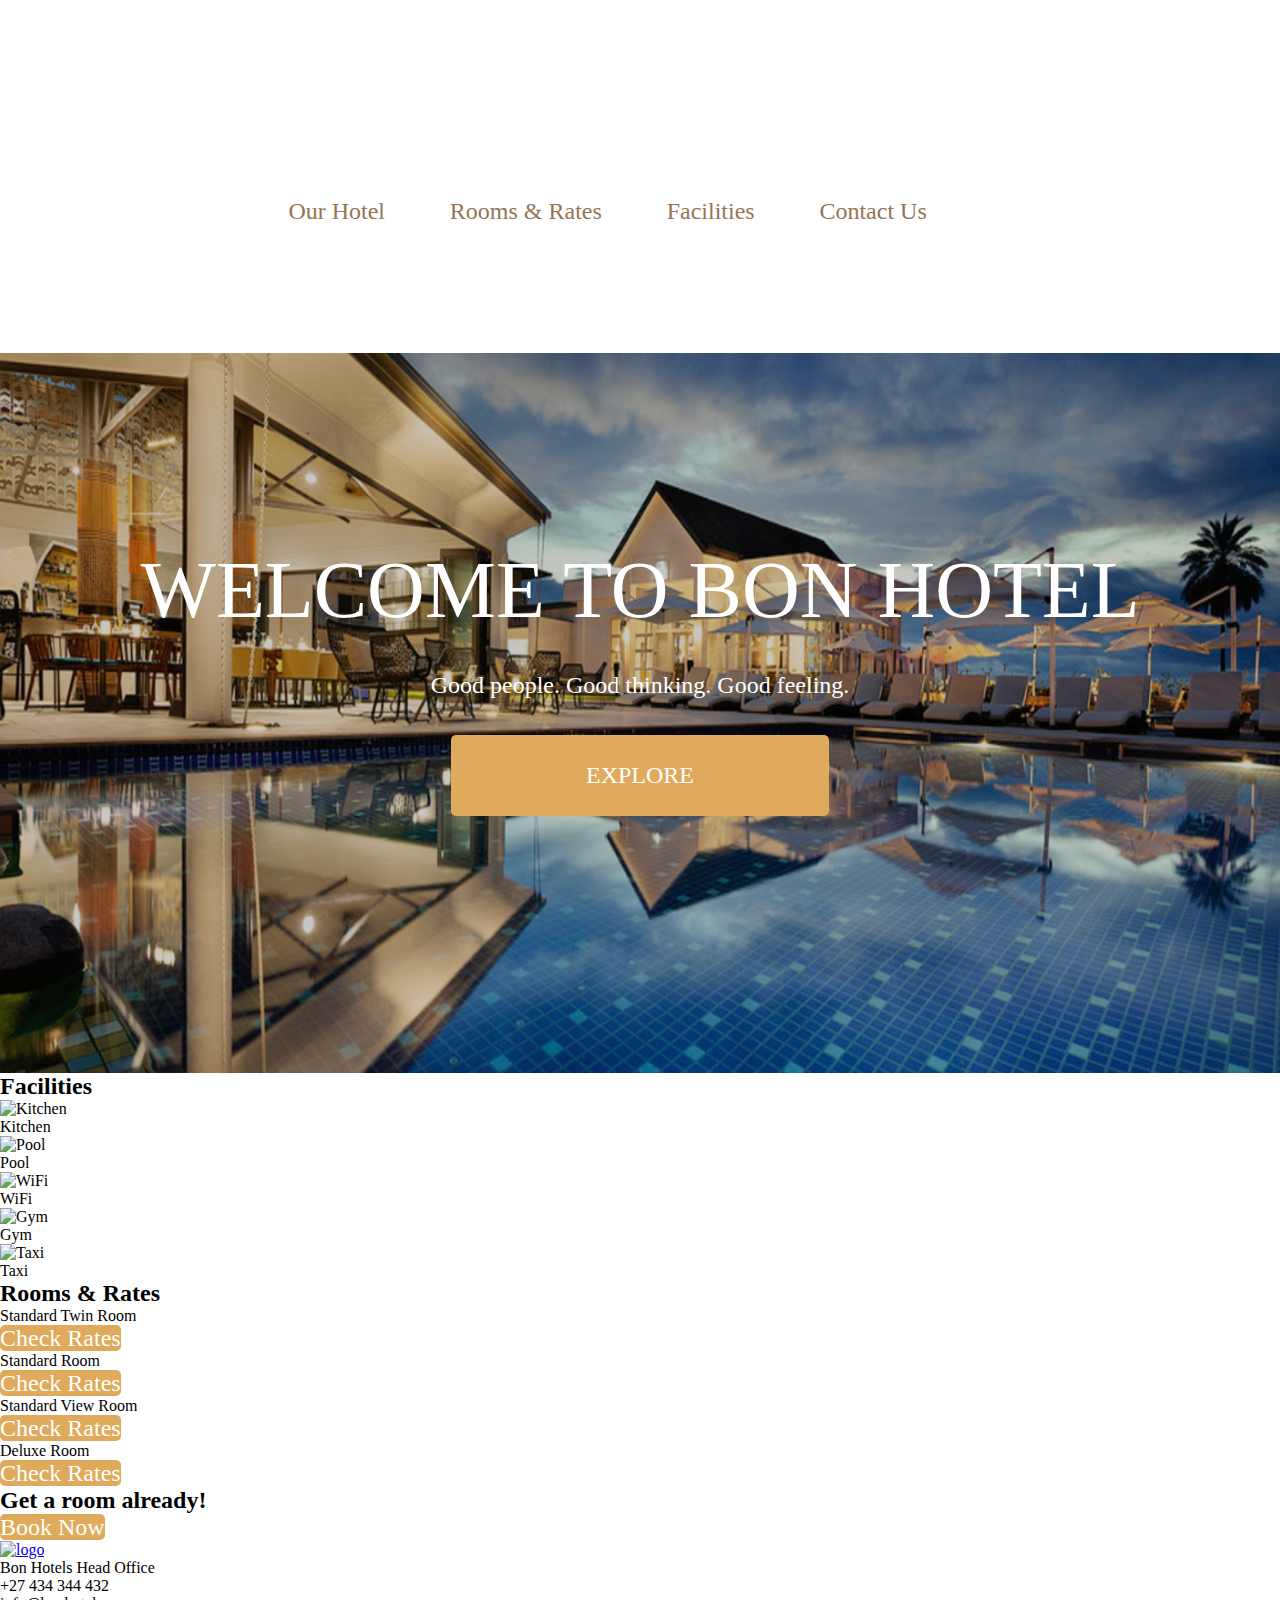
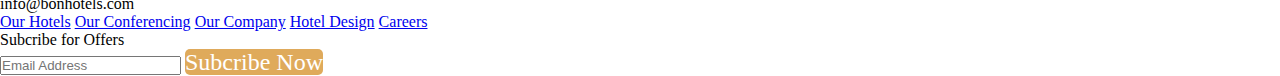
==== index.html @ efccabf0 "css first section" ====
<!DOCTYPE html>
<html lang="de">
<head>
    <meta charset="UTF-8">
    <meta name="viewport" content="width=device-width, initial-scale=1.0">
    <title>Bon Hotels</title>
    <link rel="stylesheet" href="assets/css/style.css">
</head>
<body>
    <header>
        <a href="index.html" class="logo"><img src="assets/img/download 1.png" alt=""></a>
        <nav>
            <a href="#">Our Hotel</a>
            <a href="#">Rooms & Rates</a>
            <a href="#">Facilities</a>
            <a href="#">Contact Us</a>
            <a href="#"><img src="assets/img/bi_search.png" alt=""></a>
        </nav>
    </header>
    <main>
        <section class="explore">
            <h1>WELCOME TO BON HOTEL</h1>
            <p class="untertitel">Good people. Good thinking. Good feeling.</p>
            <a href="#" class="buttonStyle buttonExplore">EXPLORE</a>
        </section>
        <section class="facilities">
            <div class="headline"><h2>Facilities</h2></div>
            <div class="icons">
                <div class="kitchen">
                    <img src="assets/img/dashicons_editor-kitchensink.png" alt="Kitchen">
                    <p>Kitchen</p>
                </div>
                <div class="pool">
                    <img src="assets/img/ic_twotone-pool.png" alt="Pool">
                    <p>Pool</p>
                </div>
                <div class="wifi">
                    <img src="assets/img/clarity_wifi-solid.png" alt="WiFi">
                    <p>WiFi</p>
                </div>
                <div class="gym">
                    <img src="assets/img/maki_fitness-centre-11.png" alt="Gym">
                    <p>Gym</p>
                </div>
                <div class="taxi">
                    <img src="assets/img/bx_bx-taxi.png" alt="Taxi">
                    <p>Taxi</p>
                </div>
            </div>
        </section>
        <section class="rooms">
            <div class="headline">
                <h2>Rooms & Rates</h2>
            </div>
            <div class="roomsFrame">
                <div class="twin">
                    <p>Standard Twin Room</p>
                    <a href="#" class="checkButton buttonStyle">Check Rates</a>
                </div>
                <div class="standard">
                    <p>Standard Room</p>
                    <a href="#" class="checkButton buttonStyle">Check Rates</a>
                </div>
                <div class="view">
                    <p>Standard View Room</p>
                    <a href="#" class="checkButton buttonStyle">Check Rates</a>
                </div>
                <div class="deluxe">
                    <p>Deluxe Room</p>
                    <a href="#" class="checkButton buttonStyle">Check Rates</a>
                </div>
            </div>
        </section>
        <section class="book">
            <h2>Get a room already!</h2>
            <a href="#" class="bookButton buttonStyle">Book Now</a>
        </section>
    </main>
    <footer>
        <div class="links">
            <a href="index.html"><img src="assets/img/image 1.png" alt="logo"></a>
            <div class="kontaktinfos">
                <p>Bon Hotels Head Office</p>
                <p>+27 434 344 432</p>
                <p>info@bonhotels.com</p>
            </div>
        </div>
        <div class="mitte">
            <a href="#">Our Hotels</a>
            <a href="#">Our Conferencing</a>
            <a href="#">Our Company</a>
            <a href="#">Hotel Design</a>
            <a href="#">Careers</a>
        </div>
        <div class="rechts">
            <p>Subcribe for Offers</p>
            <input type="email" name="" id="" placeholder="Email Address">
            <a href="#" class="buttonStyle buttonSubscribe">Subcribe  Now</a>
        </div>
    </footer>
</body>
</html>
---- assets/css/style.css ----
*{
    padding: 0;
    margin: 0;
    box-sizing: border-box;
}

@font-face {
    font-family: "Ubuntu";
    src: url("../fonts/Ubuntu/Ubuntu-Light.ttf");
}

header {
    display: flex;
    flex-direction: column;
    align-items: center;
    gap: 10vh;
}

.logo{
    margin-top: 10vh;
}

nav{
    display: flex;
    width: 60%;
    justify-content: space-around;
}

nav a{
    color: #957554;
    font-family: "Ubuntu";
    font-size: 1.5rem;
    font-weight: 500;
    text-decoration: none;
}

.explore{
    background-image: url(../img/hDbCjHNdF48.png);
    background-position: center;
    background-repeat: no-repeat;
    background-size: cover;
    height: 80vh;
    display: flex;
    flex-direction: column;
    align-items: center;
    gap: 5%;
    margin-top: 10%;
}

.explore h1{
    color: #FFF;
    font-family: "Ubuntu";
    font-size: 5rem;
    font-weight: 400;
    margin-top: 15%;
}

.untertitel{
    color: #FFF;
    font-family: "Ubuntu";
    font-size: 1.5rem;
    font-weight: 500;
}

.buttonStyle{
    color: #FFF;
    font-family: "Ubuntu";
    font-size: 1.5rem;
    font-weight: 500;
    text-decoration: none;
    background-color: #DFAA5B;
    border-radius: 5px;
}

.buttonExplore{
    padding: 3vh 15vh;
}
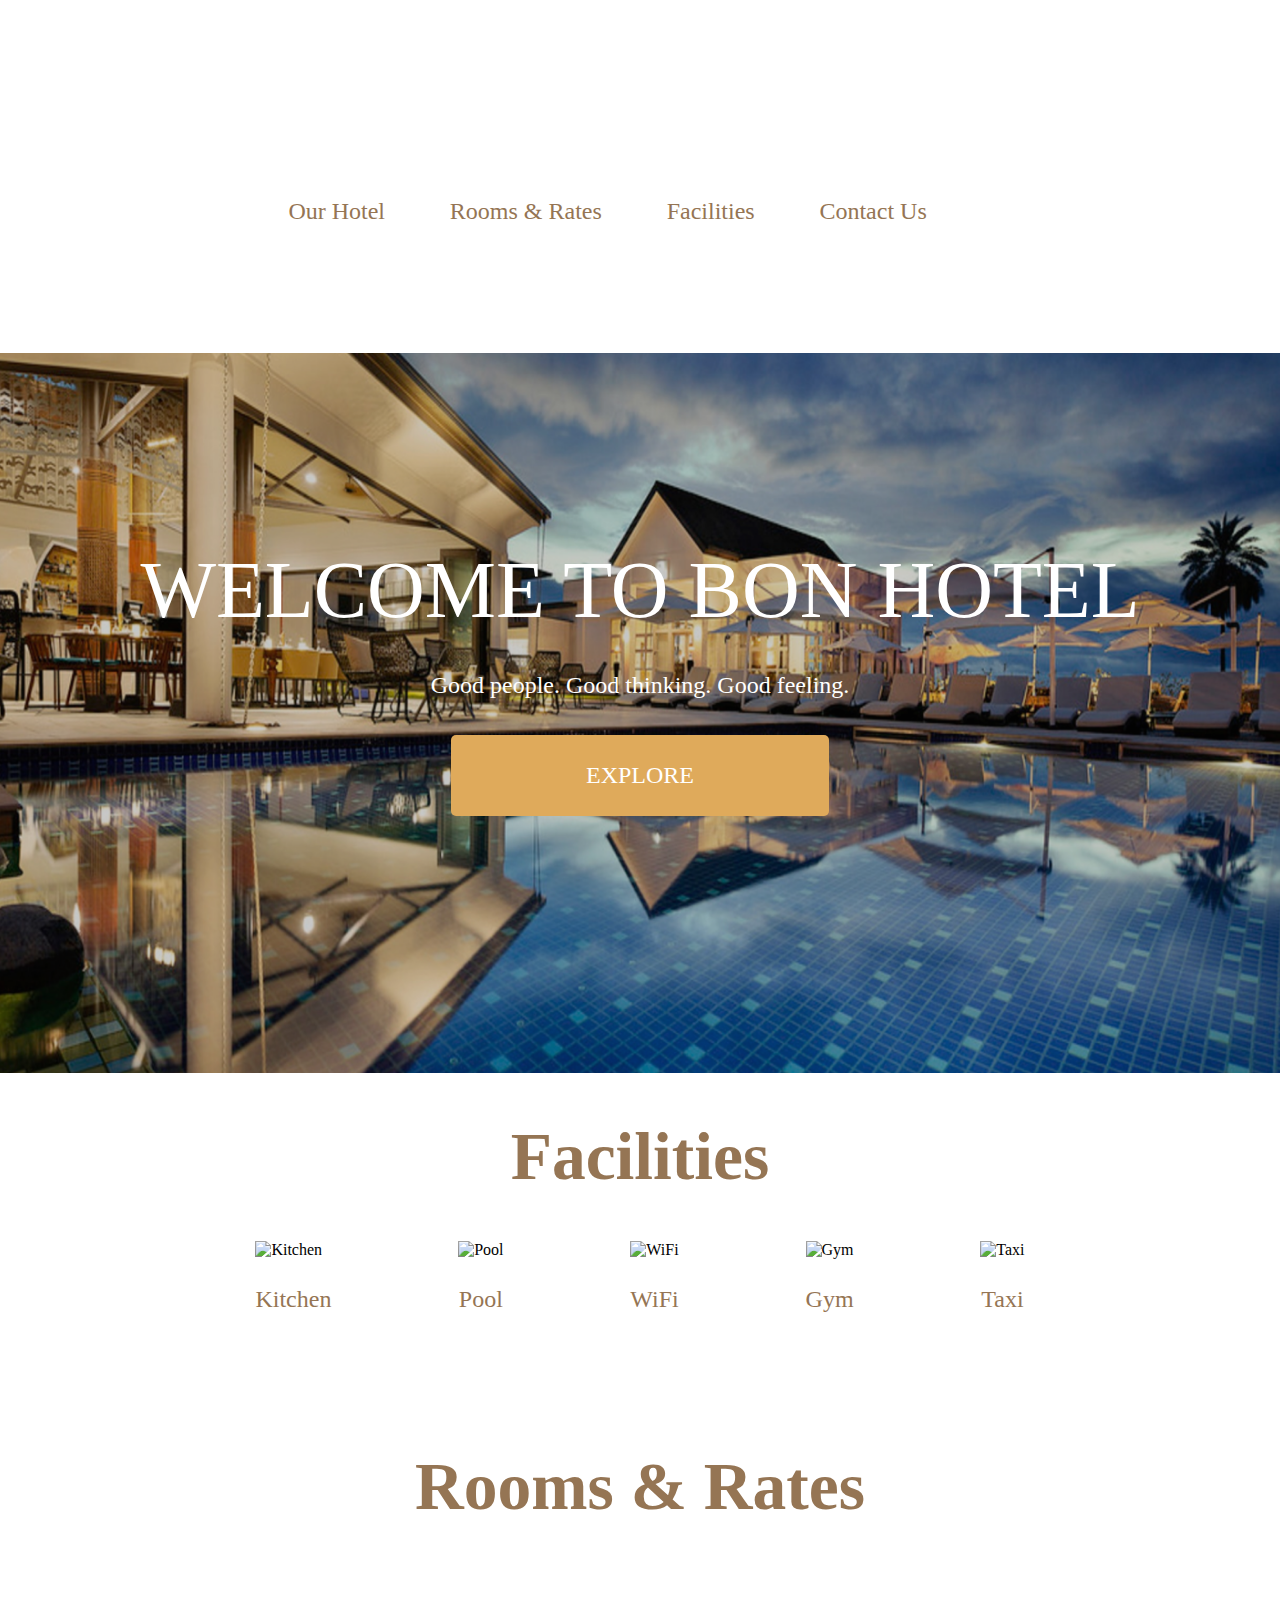
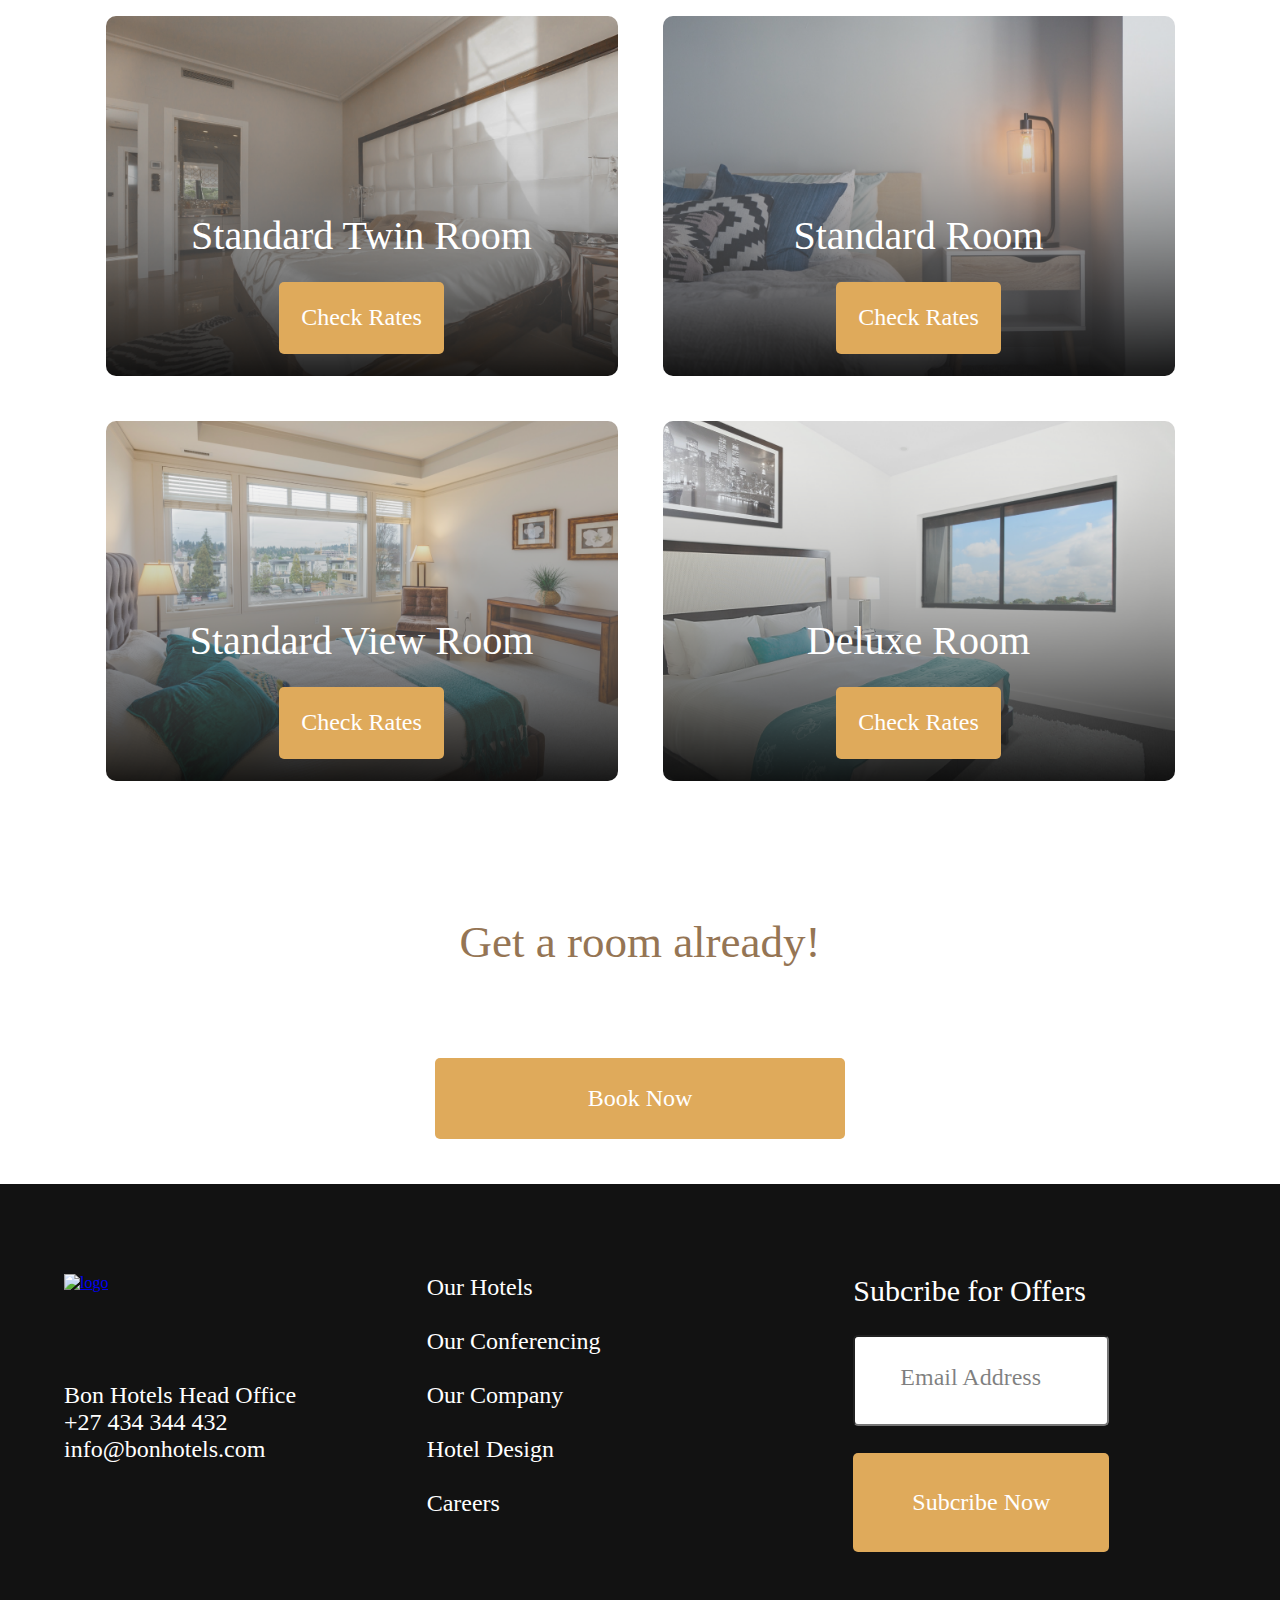
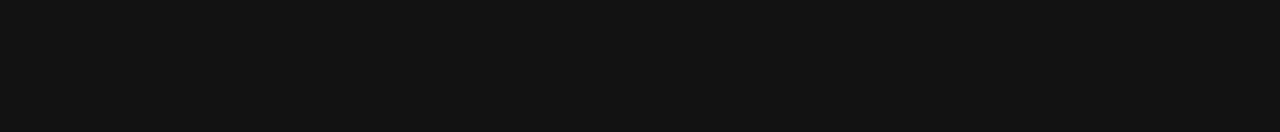
==== commit f56b03b9: "desktop fertig" ====
--- a/index.html
+++ b/index.html
@@ -24,7 +24,7 @@
             <a href="#" class="buttonStyle buttonExplore">EXPLORE</a>
         </section>
         <section class="facilities">
-            <div class="headline"><h2>Facilities</h2></div>
+            <div class="facilitiesHeadline"><h2>Facilities</h2></div>
             <div class="icons">
                 <div class="kitchen">
                     <img src="assets/img/dashicons_editor-kitchensink.png" alt="Kitchen">
@@ -49,7 +49,7 @@
             </div>
         </section>
         <section class="rooms">
-            <div class="headline">
+            <div class="headlineRooms">
                 <h2>Rooms & Rates</h2>
             </div>
             <div class="roomsFrame">
--- a/assets/css/style.css
+++ b/assets/css/style.css
@@ -3,7 +3,10 @@
     margin: 0;
     box-sizing: border-box;
 }
-
+@font-face {
+    font-family: "ubuntubold";
+    src: url("../fonts/Ubuntu/Ubuntu-Bold.ttf");
+}
 @font-face {
     font-family: "Ubuntu";
     src: url("../fonts/Ubuntu/Ubuntu-Light.ttf");
@@ -72,7 +75,211 @@
     border-radius: 5px;
 }
 
+.buttonStyle:hover{
+    background-color: #b48031;
+}
+
 .buttonExplore{
     padding: 3vh 15vh;
 }
 
+.facilities{
+    display: flex;
+    flex-direction: column;
+    align-items: center;
+}
+
+.facilitiesHeadline{
+    color: #957554;
+    font-family: "Ubuntu";
+    font-size: 2.8125rem;
+    font-weight: 500;
+    margin: 5vh 0;
+}
+
+.icons{
+    display: flex;
+    justify-content: space-around;
+    width: 70%;
+    margin-bottom: 5vh;
+}
+
+.icons p{
+    color: #957554;
+    font-family: "Ubuntu";
+    font-size: 1.5rem;
+    font-weight: 400;
+    text-align: center;
+    margin-top: 3vh;
+}
+
+.rooms{
+    display: flex;
+    flex-direction: column;
+    align-items: center;
+    margin-bottom: 10vh;
+}   
+
+.headlineRooms{
+    color: #957554;
+    font-family: "Ubuntu";
+    font-size: 2.8125rem;
+    font-weight: 500;
+    margin: 10vh 0;
+}
+
+.roomsFrame{
+    display: grid;
+    grid-template-columns: 1fr 1fr;
+    grid-template-rows: 1fr 1fr;
+    grid-template-areas: 
+    "twin standard"
+    "view deluxe" ;
+    gap: 5vh;
+}
+
+.twin{
+    grid-area: twin;
+    background-image: url("../img/FqqiAvJejto.png");
+}
+
+.standard{
+    grid-area: standard;
+    background-image: url("../img/GqbU78bdJFM.png");
+}
+
+.view{
+    grid-area: view;
+    background-image: url("../img/w1RE0lBbREo.png");
+}
+
+.deluxe{
+    grid-area: deluxe;
+    background-image: url("../img/aRT5UCf2MYY.png");
+}
+
+.twin , .standard , .view, .deluxe{
+    background-position: center;
+    background-repeat: no-repeat;
+    background-size: cover;
+    height: 40vh;
+    width: 40vw;
+    border-radius: 10px;
+    display: flex;
+    flex-direction: column;
+    justify-content: flex-end;
+    align-items: center;
+    gap: 2.5vh;
+}
+
+.roomsFrame p{
+    color: #FFF;
+    font-family: "Ubuntu";
+    font-size: 2.5rem;
+    font-weight: 500;
+}
+
+.checkButton {
+    margin-bottom: 2.5vh;
+    padding: 2.5vh;
+}
+
+
+.book{
+    display: flex;
+    flex-direction: column;
+    align-items: center;
+}
+
+.book h2{
+    color: #957554;
+    text-align: center;
+    font-family: "Ubuntu";
+    font-size: 2.8125rem;
+    font-weight: 500;
+    margin: 5vh 0;
+    }
+
+.bookButton{
+    padding: 3vh 17vh;
+    margin: 5vh 0;
+}
+
+footer{
+    background-color: rgb(18,18 ,18);
+    display: grid;
+    grid-template-columns: 1fr 1fr 1fr;
+    grid-template-rows: 1fr;
+    grid-template-areas: 
+    "links mitte rechts";
+}
+
+.links{
+    grid-area: links;
+    display: flex;
+    flex-direction: column;
+    gap: 10vh;
+    margin: 10vh 0 20vh 5vw;
+}
+
+.kontaktinfos{
+    color: #FFF;
+    font-family: "Ubuntu";
+    font-size: 1.5rem;
+    font-weight: 300;
+}
+
+.kontaktinfos p:first-of-type{
+    font-family: "ubuntubold";
+}
+
+.mitte{
+    grid-area: mitte;
+    display: flex;
+    flex-direction: column;
+    gap: 3vh;
+    margin: 10vh 0 20vh;
+}
+
+.mitte a{
+    color: #FFF;
+    font-family: "Ubuntu";
+    font-size: 1.5rem;
+    font-weight: 400;
+    text-decoration: none;
+}
+
+.rechts{
+    grid-area: rechts;
+    display: flex;
+    flex-direction: column;
+    gap: 3vh;
+    margin: 10vh 0 20vh;
+}
+
+.rechts p{
+    color: #FFF;
+    font-family: "ubuntubold";
+    font-size: 1.875rem;
+    font-weight: 500;
+}
+
+.rechts input , .rechts a{
+    width: 20vw;
+    padding: 4vh 0;
+    border-radius: 5px;
+}
+
+.rechts a{
+    text-align: center;
+}
+
+.rechts input::placeholder{
+    font-size: 1.5rem;
+    padding: 5vh;
+    color: rgba(0, 0, 0, 0.50);
+    font-family: "Ubuntu";
+    font-size: 1.5rem;
+    font-weight: 300;
+}
+
